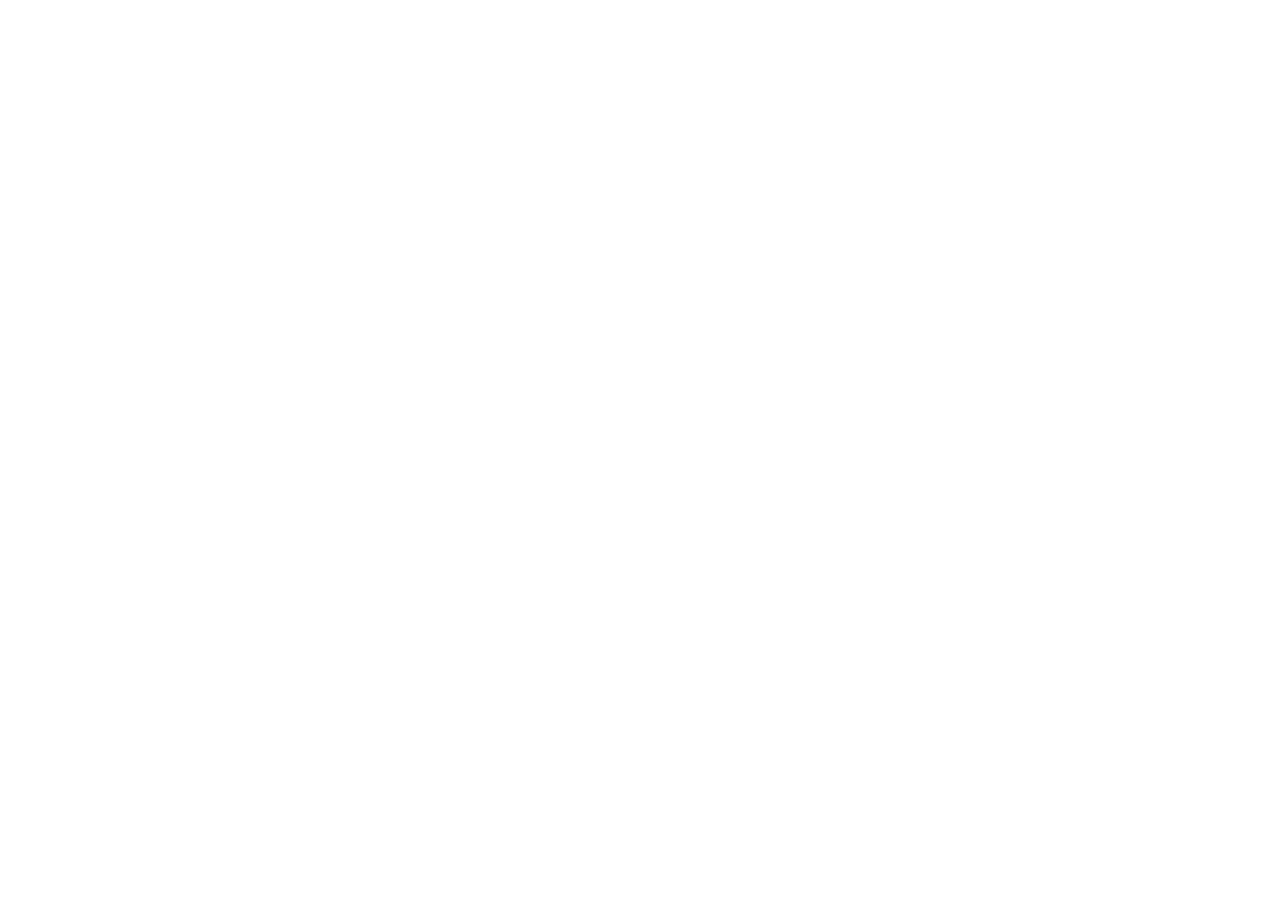
==== site/index.html @ 54f5f1cd "Header tillagd" ====
<!DOCTYPE html>
<html>
  <head>
    <meta charset="utf-8">
    <title>Rick Astley</title>
    <link rel="stylesheet" href="./css/master.css">
  </head>
  <body>
    <div class="header">
      <div class="headbox">
        <div class="">
      <h1><a href="index.html">Rick Astley</a></h1>
      </div>
      <div class="links">

      </div>
      <div class="links">

      </div>
      <div class="links">

      </div>
    </div>
  </div>
  </body>
</html>
---- site/css/master.css ----
body {
  margin: 0;
}
.header {
    background-image: url(http://i.imgur.com/Qp4OOYv.png);
    background-size: 100vw, 200px;
    height: 150px;

}
h1 {
  color: white;
  margin: 0;

}
a {
  text-decoration: none;
  color: white;
  font-size: 2em;
}
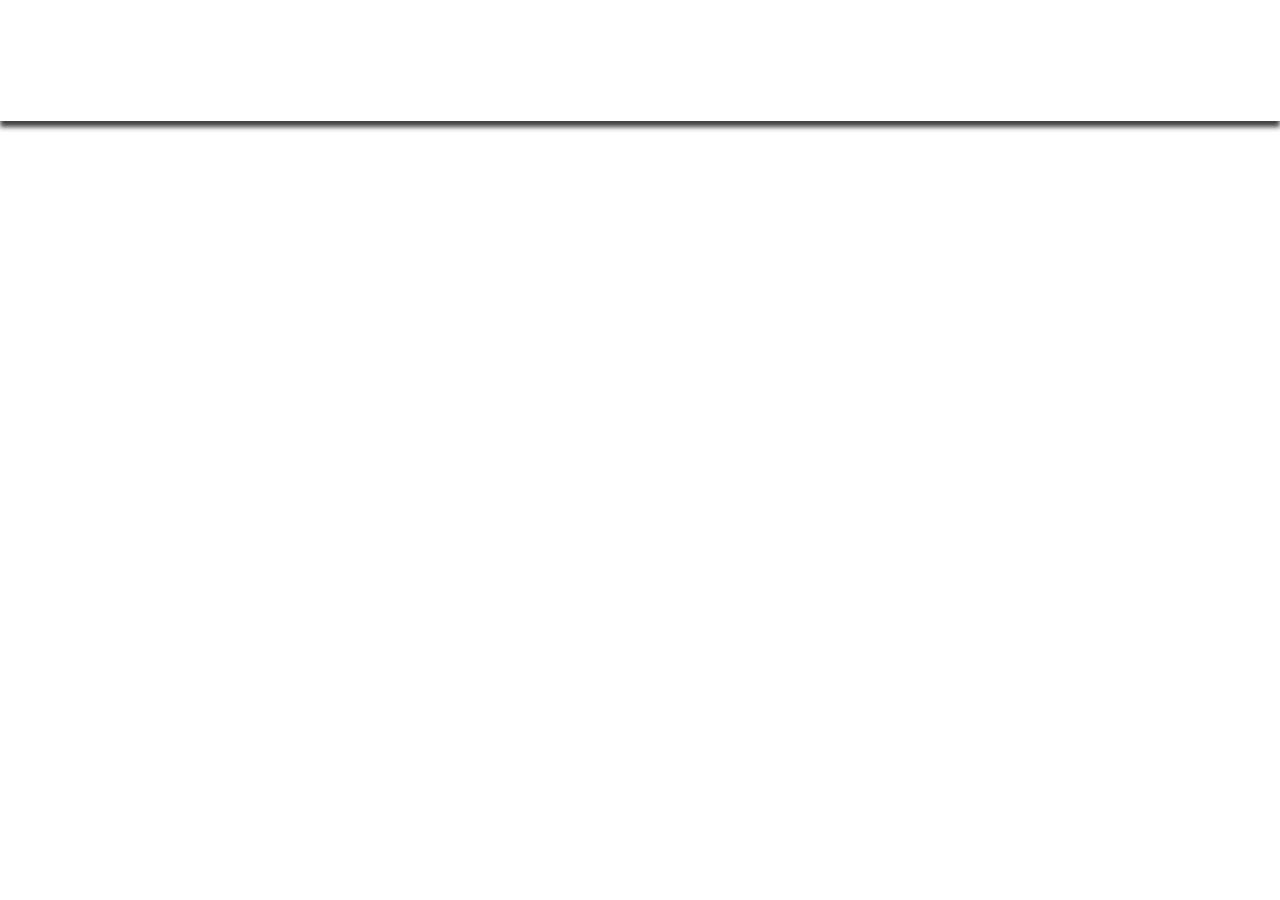
==== commit 8a3248a7: "Byte av header samt effekter" ====
--- a/site/index.html
+++ b/site/index.html
@@ -4,21 +4,22 @@
     <meta charset="utf-8">
     <title>Rick Astley</title>
     <link rel="stylesheet" href="./css/master.css">
+    <link href="https://fonts.googleapis.com/css?family=Roboto+Condensed" rel="stylesheet">
   </head>
   <body>
     <div class="header">
       <div class="headbox">
-        <div class="">
+        <div class="links">
       <h1><a href="index.html">Rick Astley</a></h1>
       </div>
       <div class="links">
-
+        <h2><a href="#">Merch</a></h2>
       </div>
       <div class="links">
-
+        <h2><a href="#">Upcoming</a></h2>
       </div>
       <div class="links">
-
+        <h2><a href="#">About Rick</a></h2>
       </div>
     </div>
   </div>
--- a/site/css/master.css
+++ b/site/css/master.css
@@ -2,18 +2,40 @@
   margin: 0;
 }
 .header {
-    background-image: url(http://i.imgur.com/Qp4OOYv.png);
-    background-size: 100vw, 200px;
-    height: 150px;
-
+    background-image: url(http://www.wildtextures.com/wp-content/uploads/2012/01/wildtextures-creased-black-paper-texture.jpg);
+    background-size: 100vw;
+    width: 100vw;
+    box-shadow:
+    -webkit-box-shadow: 0px 6px 5px 0px rgba(0,0,0,0.75);
+    -moz-box-shadow: 0px 6px 5px 0px rgba(0,0,0,0.75);
+    box-shadow: 0px 6px 5px 0px rgba(0,0,0,0.75);
+    position: fixed;
 }
 h1 {
-  color: white;
-  margin: 0;
+  font-size: 2.5em;
+}
 
-}
 a {
   text-decoration: none;
   color: white;
-  font-size: 2em;
 }
+.headbox {
+  display: flex;
+  flex-direction: row;
+  align-items: center;
+}
+.links {
+  margin-top: 10px;
+  margin-bottom: 10px;
+  -webkit-box-shadow: 2px 0px 0px 0px rgba(255,255,255,1);
+  -moz-box-shadow: 2px 0px 0px 0px rgba(255,255,255,1);
+  box-shadow: 2px 0px 0px 0px rgba(255,255,255,1);
+  padding-left: 30px;
+  padding-right: 30px;
+  font-family: 'Roboto Condensed', sans-serif;
+}
+
+a:hover {
+  color: #9effb6;
+  transition: 0.5s;
+}
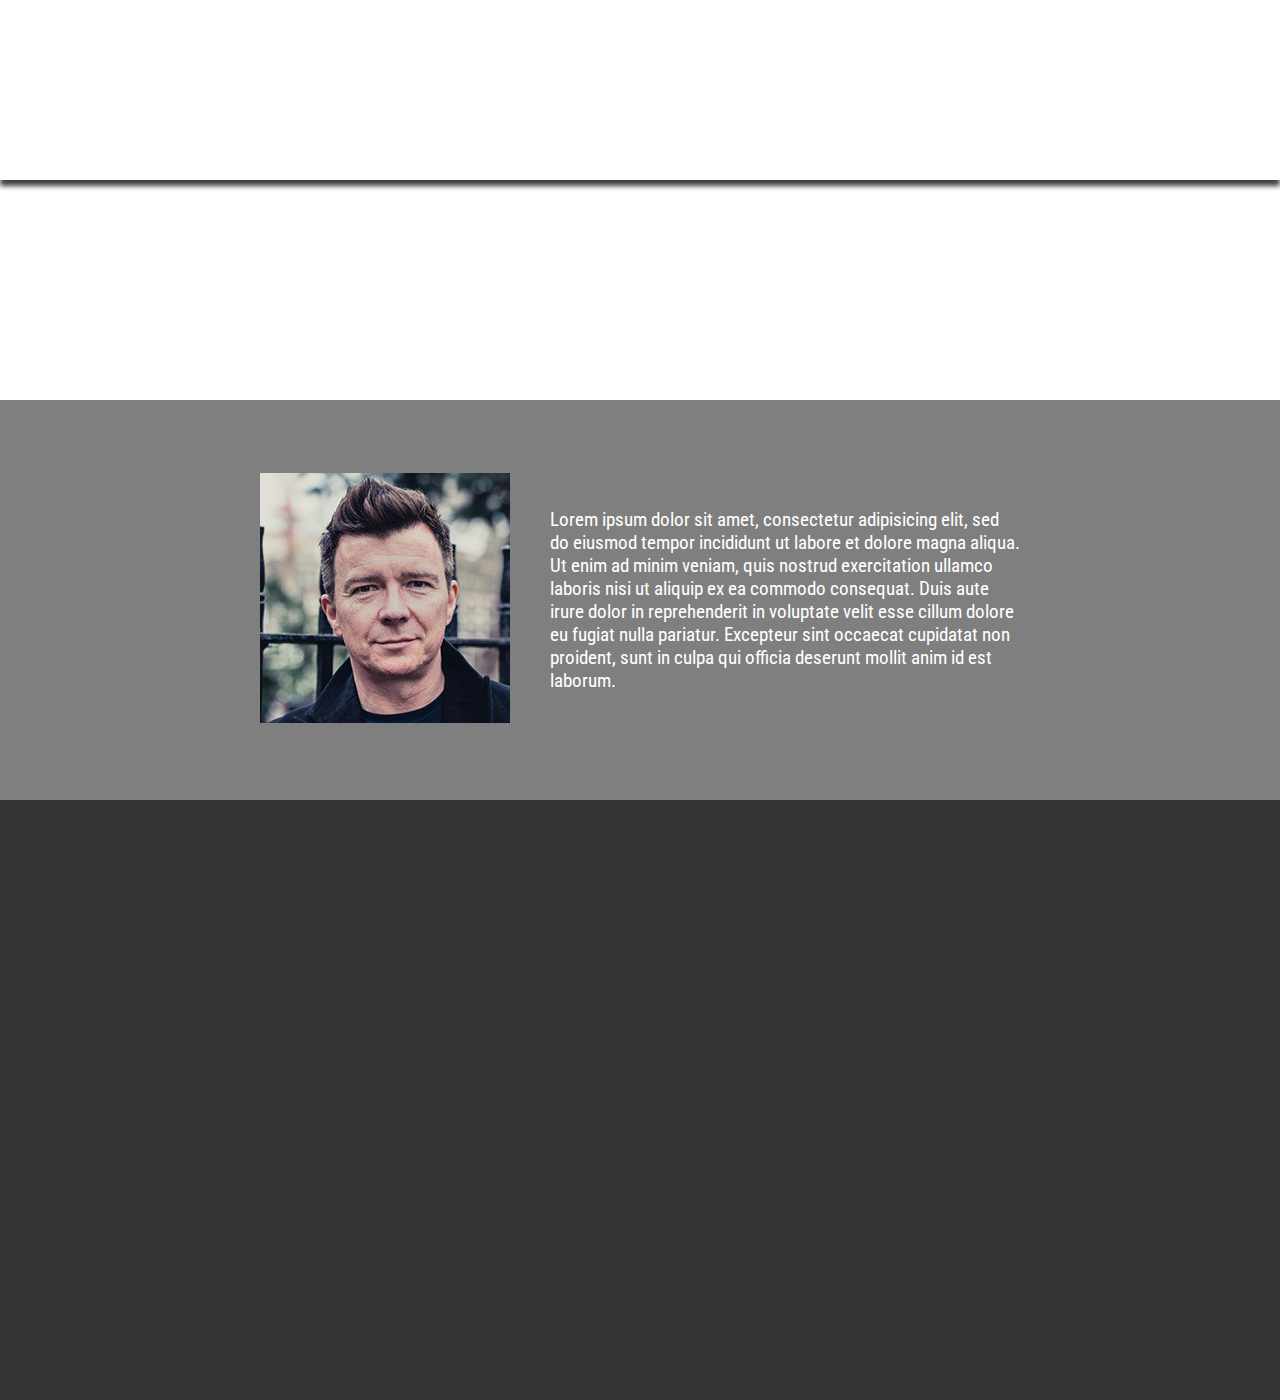
==== commit 6d60c8b3: "nya bilder uppdaterad interface" ====
--- a/site/index.html
+++ b/site/index.html
@@ -5,9 +5,10 @@
     <title>Rick Astley</title>
     <link rel="stylesheet" href="./css/master.css">
     <link href="https://fonts.googleapis.com/css?family=Roboto+Condensed" rel="stylesheet">
+    <link rel="icon" href="http://i.imgur.com/5zMchSS.png">
   </head>
   <body>
-    <div class="header">
+    <header class="header">
       <div class="headbox">
         <div class="links">
       <h1><a href="index.html">Rick Astley</a></h1>
@@ -22,6 +23,28 @@
         <h2><a href="#">About Rick</a></h2>
       </div>
     </div>
+  </header>
+  <div class="midbox">
+    <div class="opaced">
+      <article class="article">
+      <div class="text">
+      <img src="./img/rickprofilesmaller.jpg" alt="Rick astley">
+    </div>
+    <div class="text">
+      <p>Lorem ipsum dolor sit amet, consectetur adipisicing elit,
+        sed do eiusmod tempor incididunt ut labore et dolore magna
+        aliqua. Ut enim ad minim veniam, quis nostrud exercitation
+        ullamco laboris nisi ut aliquip ex ea commodo consequat.
+        Duis aute irure dolor in reprehenderit in voluptate velit esse
+        cillum dolore eu fugiat nulla pariatur. Excepteur sint occaecat
+        cupidatat non proident, sunt in culpa qui officia
+        deserunt mollit anim id est laborum.</p>
+      </div>
+    </article>
+    </div>
+    <div class="info">
+
+    </div>
   </div>
   </body>
 </html>
--- a/site/css/master.css
+++ b/site/css/master.css
@@ -1,14 +1,22 @@
 body {
   margin: 0;
+  background-image: url(http://i.imgur.com/nbejb4J.jpg);
+  background-size: 100vw 100vh;
+  background-attachment: fixed;
+  color: white;
+  font-family: 'Roboto Condensed', sans-serif;
 }
 .header {
-    background-image: url(http://www.wildtextures.com/wp-content/uploads/2012/01/wildtextures-creased-black-paper-texture.jpg);
-    background-size: 100vw;
+    background-image: url(http://i.imgur.com/5mySMW0.jpg);
+    background-size: 100vw 25vh;
     width: 100vw;
-    box-shadow:
+    height: 20vh;
     -webkit-box-shadow: 0px 6px 5px 0px rgba(0,0,0,0.75);
     -moz-box-shadow: 0px 6px 5px 0px rgba(0,0,0,0.75);
     box-shadow: 0px 6px 5px 0px rgba(0,0,0,0.75);
+    display: flex;
+    flex-direction: column;
+    justify-content: center;
     position: fixed;
 }
 h1 {
@@ -39,3 +47,34 @@
   color: #9effb6;
   transition: 0.5s;
 }
+.midbox {
+  width: 100vw;
+  display: flex;
+  flex-direction: column;
+  align-items: stretch;
+}
+.article {
+  width: 800px;
+  display: flex;
+  flex-direction: row;
+  align-items: center;
+
+}
+.opaced {
+  height: 400px;
+  background-color: rgba(0, 0, 0, 0.5);
+  margin-top: 400px;
+  display: flex;
+  flex-direction: row;
+  justify-content: center;
+  align-items: center;
+}
+.info {
+  height: 600px;
+  background-color: rgba(0, 0, 0, 0.8);
+}
+.text {
+  font-size: 1.2em;
+  margin-left: 20px;
+  margin-right: 20px;
+}
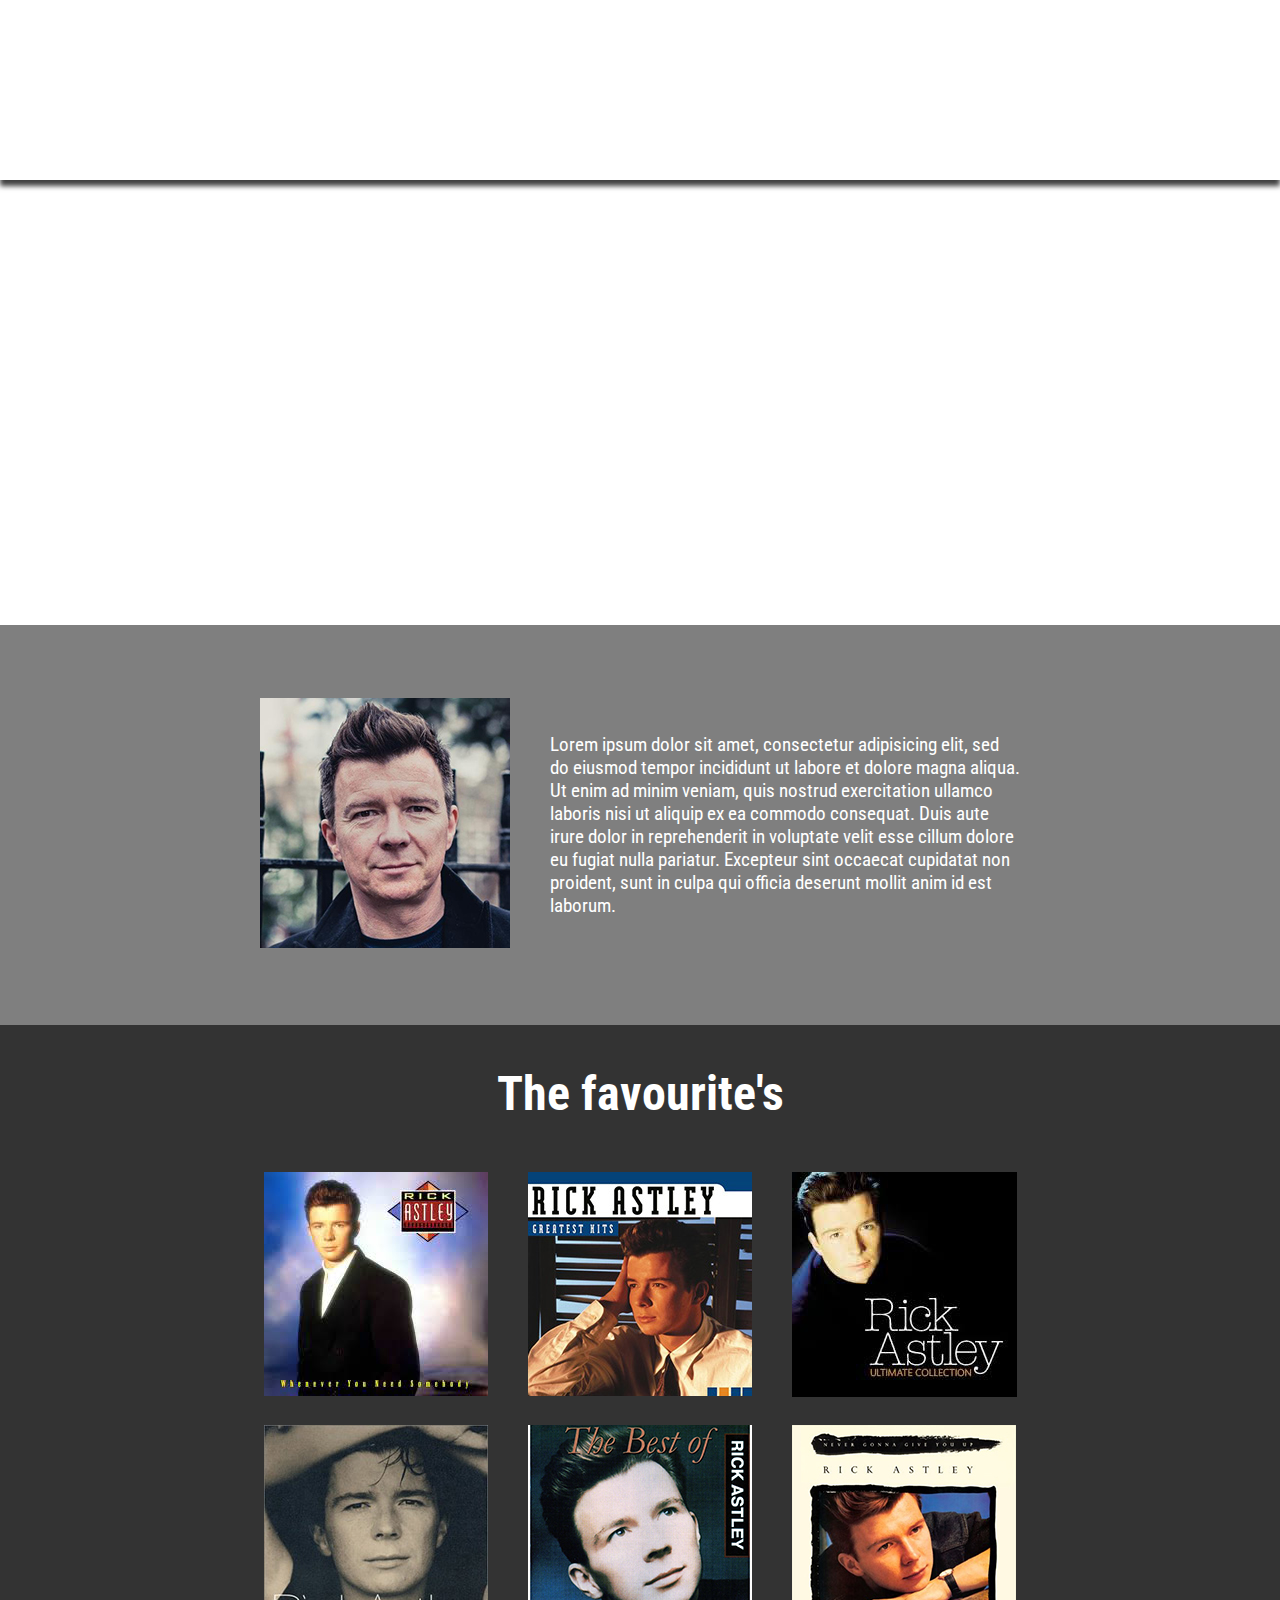
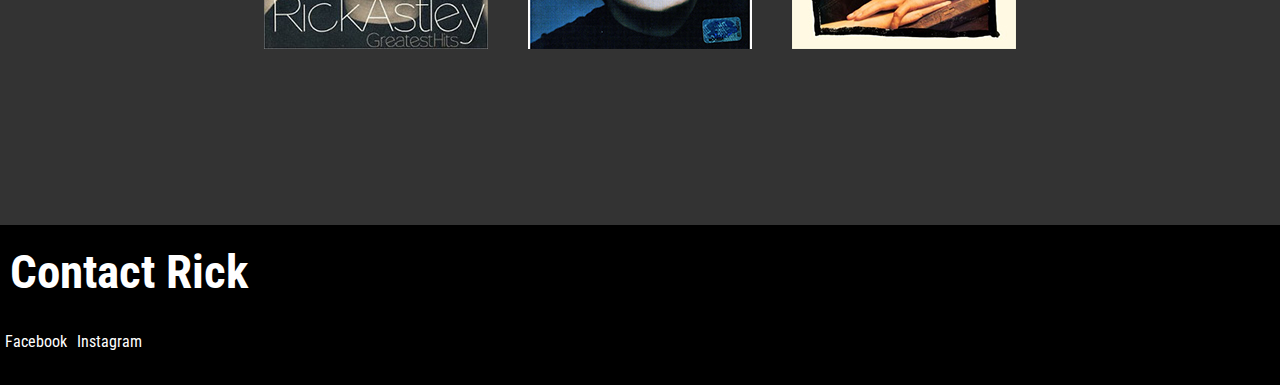
==== commit 4144ced2: "Album tillagda på startsida och en kontakt del har startats" ====
--- a/site/index.html
+++ b/site/index.html
@@ -43,7 +43,45 @@
     </article>
     </div>
     <div class="info">
+      <h2>The favourite's</h2>
+      <div class="rowbox">
+        <div class="cover">
+          <img src="./img/rick_cover.jpg" alt="Cover of Rick's album">
+        </div>
+        <div class="cover">
+          <img src="./img/rick_cover1.jpg" alt="Cover of Rick's album">
+        </div>
+        <div class="cover">
+          <img src="./img/rick_cover2.jpg" alt="Cover of Rick's album">
+        </div>
+      </div>
+      <div class="rowbox">
+        <div class="cover">
+          <img src="./img/rick_cover3.jpg" alt="Cover of Rick's album">
+        </div>
+        <div class="cover">
+          <img src="./img/rick_cover6.jpg" alt="Cover of Rick's album">
+        </div>
+        <div class="cover">
+          <img src="./img/rick_cover7.jpg" alt="Cover of Rick's album">
+        </div>
+      </div>
+    </div>
+    <div class="contact">
+      <div class="contitle">
+        <h3>Contact Rick</h3>
+      </div>
+      <div class="conrow">
+        <div class="textbox">
+          <p>Facebook</p>
+        </div>
+        <div class="textbox">
+          <p>Instagram</p>
+        </div>
+      </div>
+      <div class="conrow">
 
+      </div>
     </div>
   </div>
   </body>
--- a/site/css/master.css
+++ b/site/css/master.css
@@ -5,6 +5,7 @@
   background-attachment: fixed;
   color: white;
   font-family: 'Roboto Condensed', sans-serif;
+  overflow-x:hidden;
 }
 .header {
     background-image: url(http://i.imgur.com/5mySMW0.jpg);
@@ -63,18 +64,52 @@
 .opaced {
   height: 400px;
   background-color: rgba(0, 0, 0, 0.5);
-  margin-top: 400px;
+  margin-top: 625px;
   display: flex;
   flex-direction: row;
   justify-content: center;
   align-items: center;
 }
 .info {
-  height: 600px;
+  height: 800px;
   background-color: rgba(0, 0, 0, 0.8);
+  display: flex;
+  flex-direction: column;
+  align-items: center;
+  font-size: 2em;
 }
 .text {
   font-size: 1.2em;
   margin-left: 20px;
   margin-right: 20px;
 }
+.rowbox {
+  display: flex;
+  flex-direction: row;
+  align-items: center;
+  justify-content: center;
+}
+.cover {
+  margin-left: 20px;
+  margin-right: 20px;
+  margin-top: 10px;
+  margin-bottom: 10px;
+}
+.contact {
+  height: 160px;
+  background-color: black;
+  display: flex;
+  flex-direction: column;
+  line-height: 1px;
+}
+.contitle {
+  font-size: 2.5em;
+  margin-left: 10px;
+}
+.conrow {
+  display: flex;
+  flex-direction: row;
+}
+.textbox {
+  margin: 5px;
+}
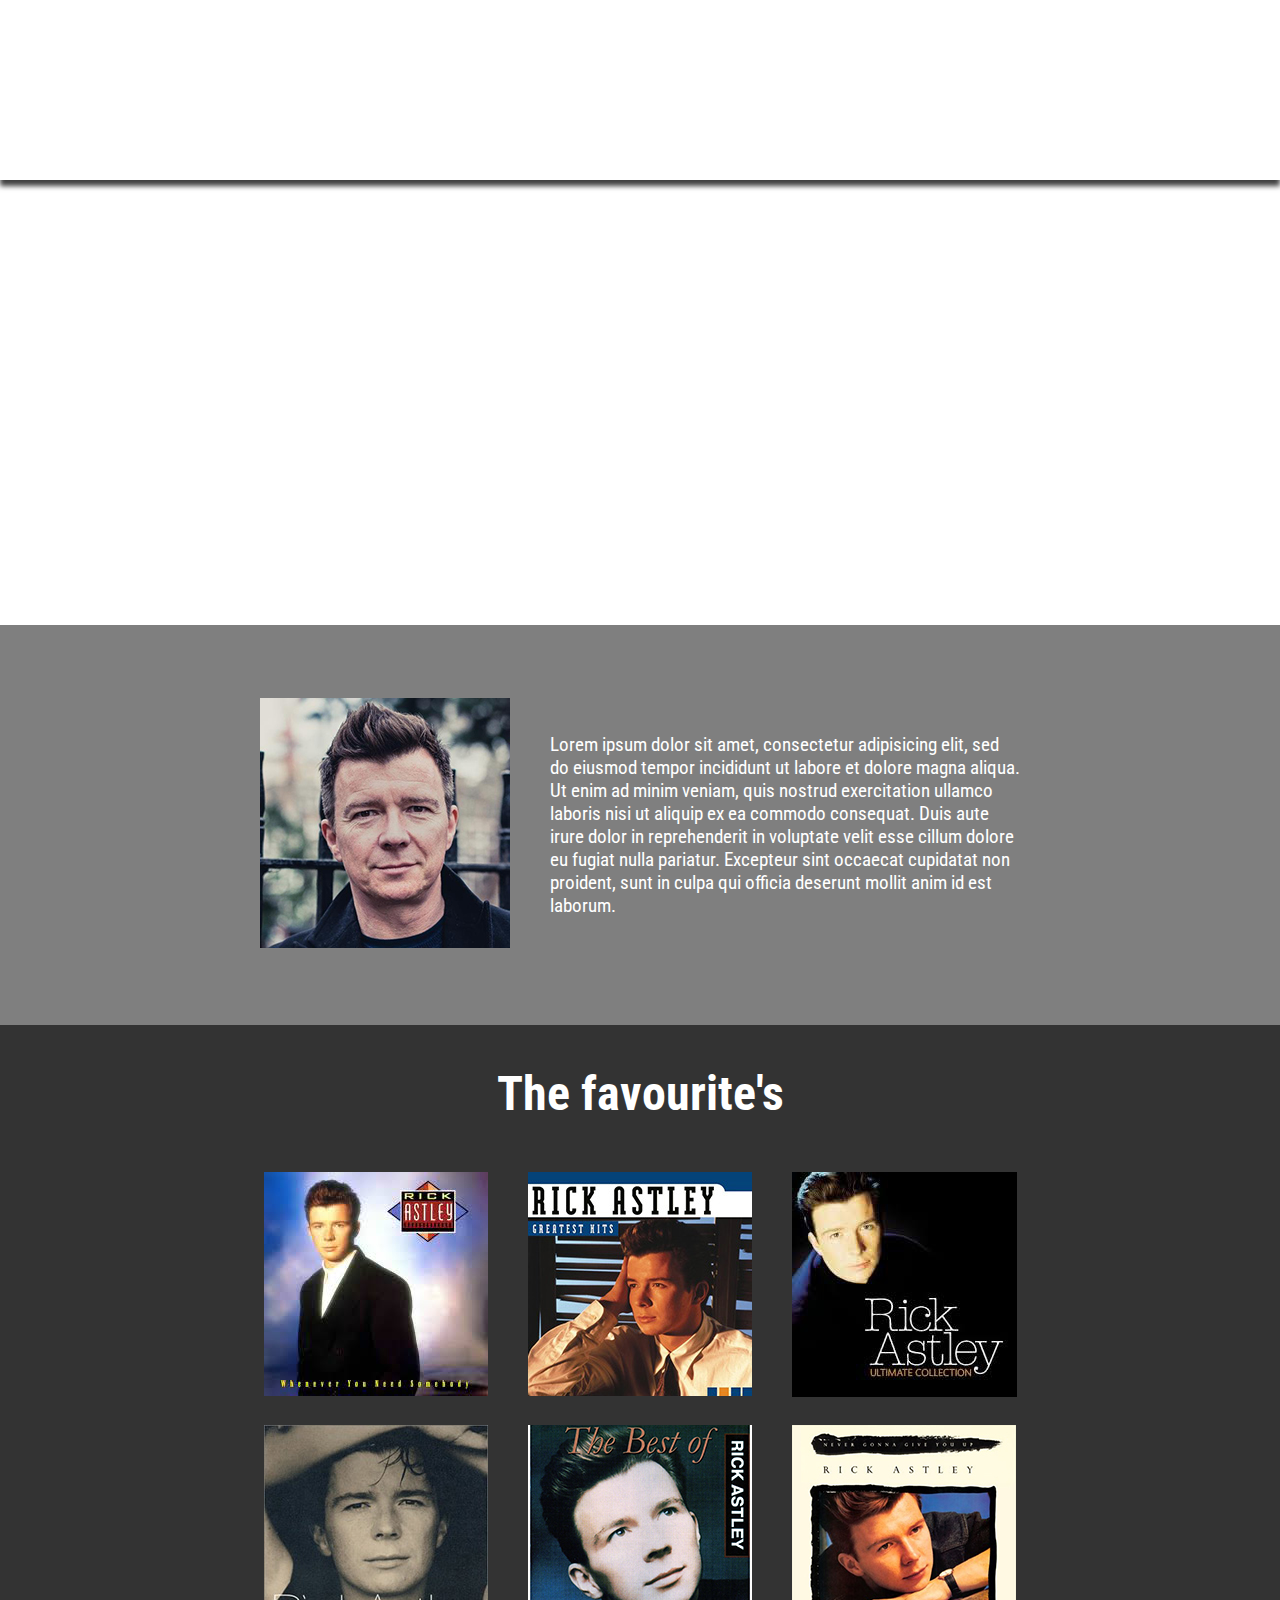
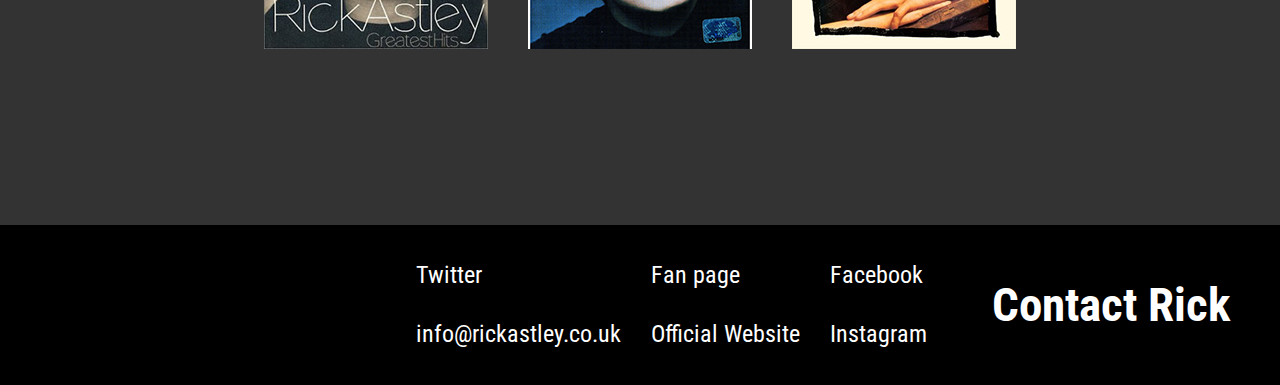
==== commit 222fab50: "about sida färdig" ====
--- a/site/index.html
+++ b/site/index.html
@@ -14,13 +14,13 @@
       <h1><a href="index.html">Rick Astley</a></h1>
       </div>
       <div class="links">
-        <h2><a href="#">Merch</a></h2>
+        <h2><a href="merch.html">Merch</a></h2>
       </div>
       <div class="links">
         <h2><a href="#">Upcoming</a></h2>
       </div>
       <div class="links">
-        <h2><a href="#">About Rick</a></h2>
+        <h2><a href="about.html">About Rick</a></h2>
       </div>
     </div>
   </header>
@@ -71,17 +71,30 @@
       <div class="contitle">
         <h3>Contact Rick</h3>
       </div>
-      <div class="conrow">
+      <div class="conbox">
         <div class="textbox">
-          <p>Facebook</p>
+          <a href="https://www.facebook.com/RickAstley/"><p>Facebook</p></a>
         </div>
         <div class="textbox">
-          <p>Instagram</p>
+          <a href="https://www.instagram.com/officialrickastley/"><p>Instagram</p></a>
         </div>
       </div>
-      <div class="conrow">
-
+      <div class="conbox">
+        <div class="textbox">
+          <a href="https://www.facebook.com/groups/RickAstleyOFC/"><p>Fan page</p></a>
+        </div>
+        <div class="textbox">
+          <a href="http://www.rickastley.co.uk/"><p>Official Website</p></a>
+        </div>
       </div>
+        <div class="conbox">
+          <div class="textbox">
+            <a href="https://twitter.com/rickastley"><p>Twitter</p></a>
+          </div>
+          <div class="textbox">
+            <a href="#"><p>info@rickastley.co.uk</p></a>
+          </div>
+        </div>
     </div>
   </div>
   </body>
--- a/site/css/master.css
+++ b/site/css/master.css
@@ -99,17 +99,22 @@
   height: 160px;
   background-color: black;
   display: flex;
-  flex-direction: column;
+  flex-direction: row-reverse;
+  align-items: center;
   line-height: 1px;
 }
 .contitle {
   font-size: 2.5em;
-  margin-left: 10px;
+  margin-right: 50px;
+  margin-left: 50px;
 }
-.conrow {
+.conbox {
   display: flex;
-  flex-direction: row;
+  flex-direction: column;
+  margin: 10px;
+
 }
 .textbox {
   margin: 5px;
+  font-size: 1.5em;
 }
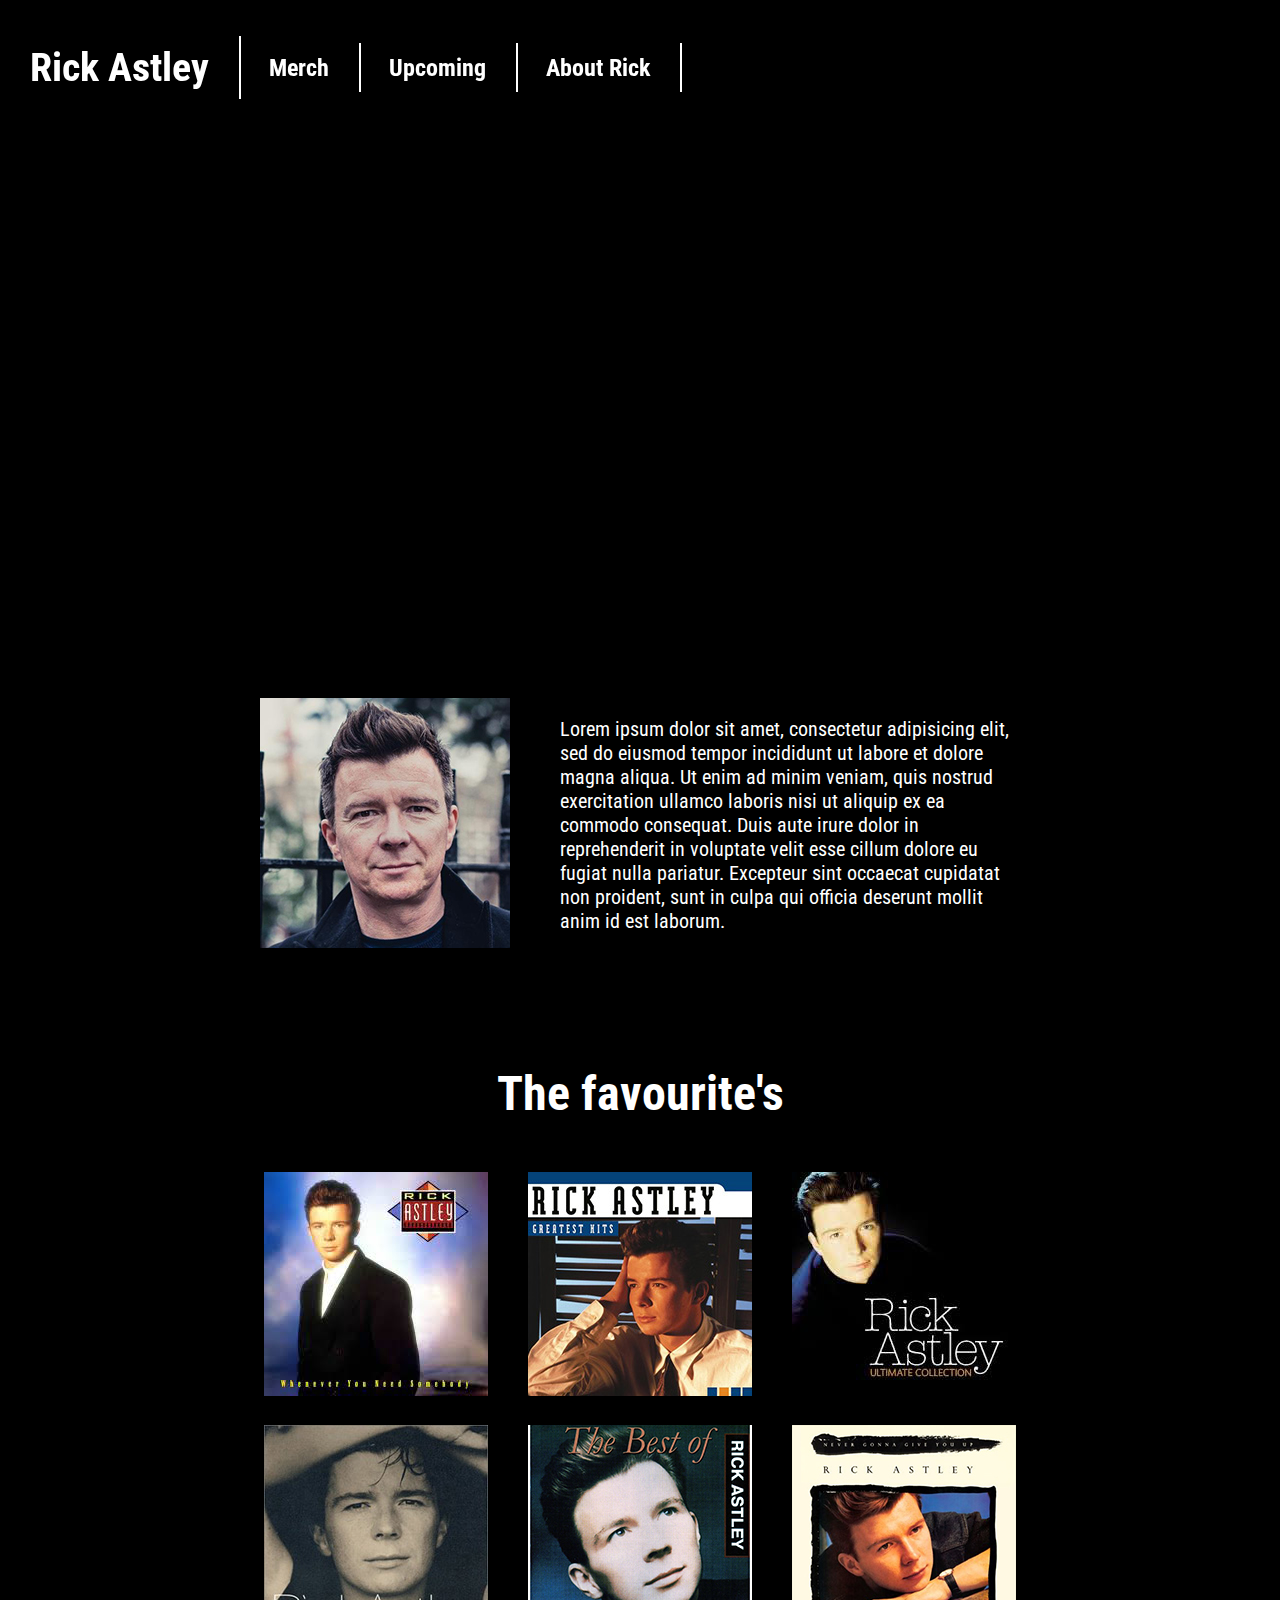
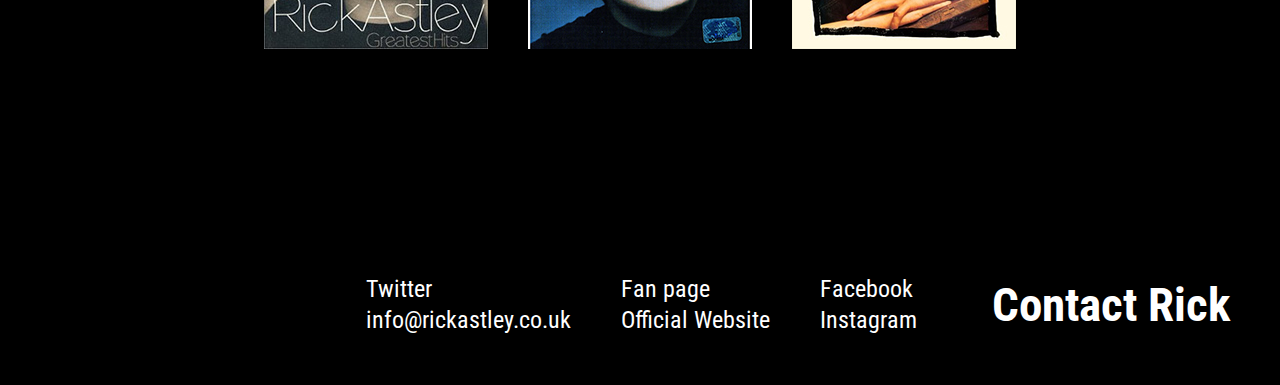
==== commit ce7b702a: "small fix with links" ====
--- a/site/index.html
+++ b/site/index.html
@@ -5,7 +5,10 @@
     <title>Rick Astley</title>
     <link rel="stylesheet" href="./css/master.css">
     <link href="https://fonts.googleapis.com/css?family=Roboto+Condensed" rel="stylesheet">
-    <link rel="icon" href="http://i.imgur.com/5zMchSS.png">
+    <link rel="icon" href="http://a2.mzstatic.com/eu/r30/Video/v4/6c/20/2e/6c202eff-36a4-988e-1d77-e0d0ec606ec9/cover229x229-65.jpeg">
+    <script src="./js/jquery-3.1.1.slim.min.js"></script>
+
+    </script>
   </head>
   <body>
     <header class="header">
@@ -17,7 +20,7 @@
         <h2><a href="merch.html">Merch</a></h2>
       </div>
       <div class="links">
-        <h2><a href="#">Upcoming</a></h2>
+        <h2><a href="upcoming.html">Upcoming</a></h2>
       </div>
       <div class="links">
         <h2><a href="about.html">About Rick</a></h2>
--- a/site/css/master.css
+++ b/site/css/master.css
@@ -1,17 +1,21 @@
 body {
   margin: 0;
   background-image: url(http://i.imgur.com/nbejb4J.jpg);
-  background-size: 100vw 100vh;
+  background-size: 2048px 747px;
+  background-repeat: no-repeat;
+  background-position: center;
   background-attachment: fixed;
+  background-color: black;
   color: white;
   font-family: 'Roboto Condensed', sans-serif;
   overflow-x:hidden;
 }
 .header {
     background-image: url(http://i.imgur.com/5mySMW0.jpg);
-    background-size: 100vw 25vh;
+    background-size: 3024px 378.5px;
+    background-position: right;
     width: 100vw;
-    height: 20vh;
+    height: 15vh;
     -webkit-box-shadow: 0px 6px 5px 0px rgba(0,0,0,0.75);
     -moz-box-shadow: 0px 6px 5px 0px rgba(0,0,0,0.75);
     box-shadow: 0px 6px 5px 0px rgba(0,0,0,0.75);
@@ -34,6 +38,7 @@
   align-items: center;
 }
 .links {
+  line-height: 10px;
   margin-top: 10px;
   margin-bottom: 10px;
   -webkit-box-shadow: 2px 0px 0px 0px rgba(255,255,255,1);
@@ -118,3 +123,67 @@
   margin: 5px;
   font-size: 1.5em;
 }
+.bottom {
+  margin-bottom: 60px;
+}
+.mainbox {
+  display: flex;
+  flex-direction: column;
+  align-items: center;
+}
+.life{
+  margin-top: 200px;
+  width: 600px;
+  display: flex;
+  flex-direction: row;
+  align-items: center;
+  justify-content: center;
+  background-color: rgba(0, 0, 0, 0.7);
+  border-radius: 10px 10px 10px 10px;
+  -moz-border-radius: 10px 10px 10px 10px;
+  -webkit-border-radius: 10px 10px 10px 10px;
+  border: 0px solid #000000;
+}
+.lifev2{
+  width: 600px;
+  display: flex;
+  flex-direction: row;
+  align-items: center;
+  justify-content: center;
+  background-color: rgba(0, 0, 0, 0.7);
+  border-radius: 10px 10px 10px 10px;
+  -moz-border-radius: 10px 10px 10px 10px;
+  -webkit-border-radius: 10px 10px 10px 10px;
+  border: 0px solid #000000;
+}
+.textcol {
+  line-height: 30px;
+  margin: 10px;
+}
+.artrow {
+  margin-bottom: -4px;
+}
+.artlife {
+  display: flex;
+  flex-direction: column;
+  align-items: center;
+  background-color: rgba(0, 0, 0, 0.7);
+  border-radius: 10px 10px 10px 10px;
+  -moz-border-radius: 10px 10px 10px 10px;
+  -webkit-border-radius: 10px 10px 10px 10px;
+  border: 0px solid #000000;
+  width: 600px;
+  margin: 60px;
+}
+.textrow {
+  display: flex;
+  flex-direction: row;
+  align-items: center;
+  margin: 5px;
+}
+article {
+  font-size: 1.05em;
+}
+p {
+  margin: 10px;
+}
